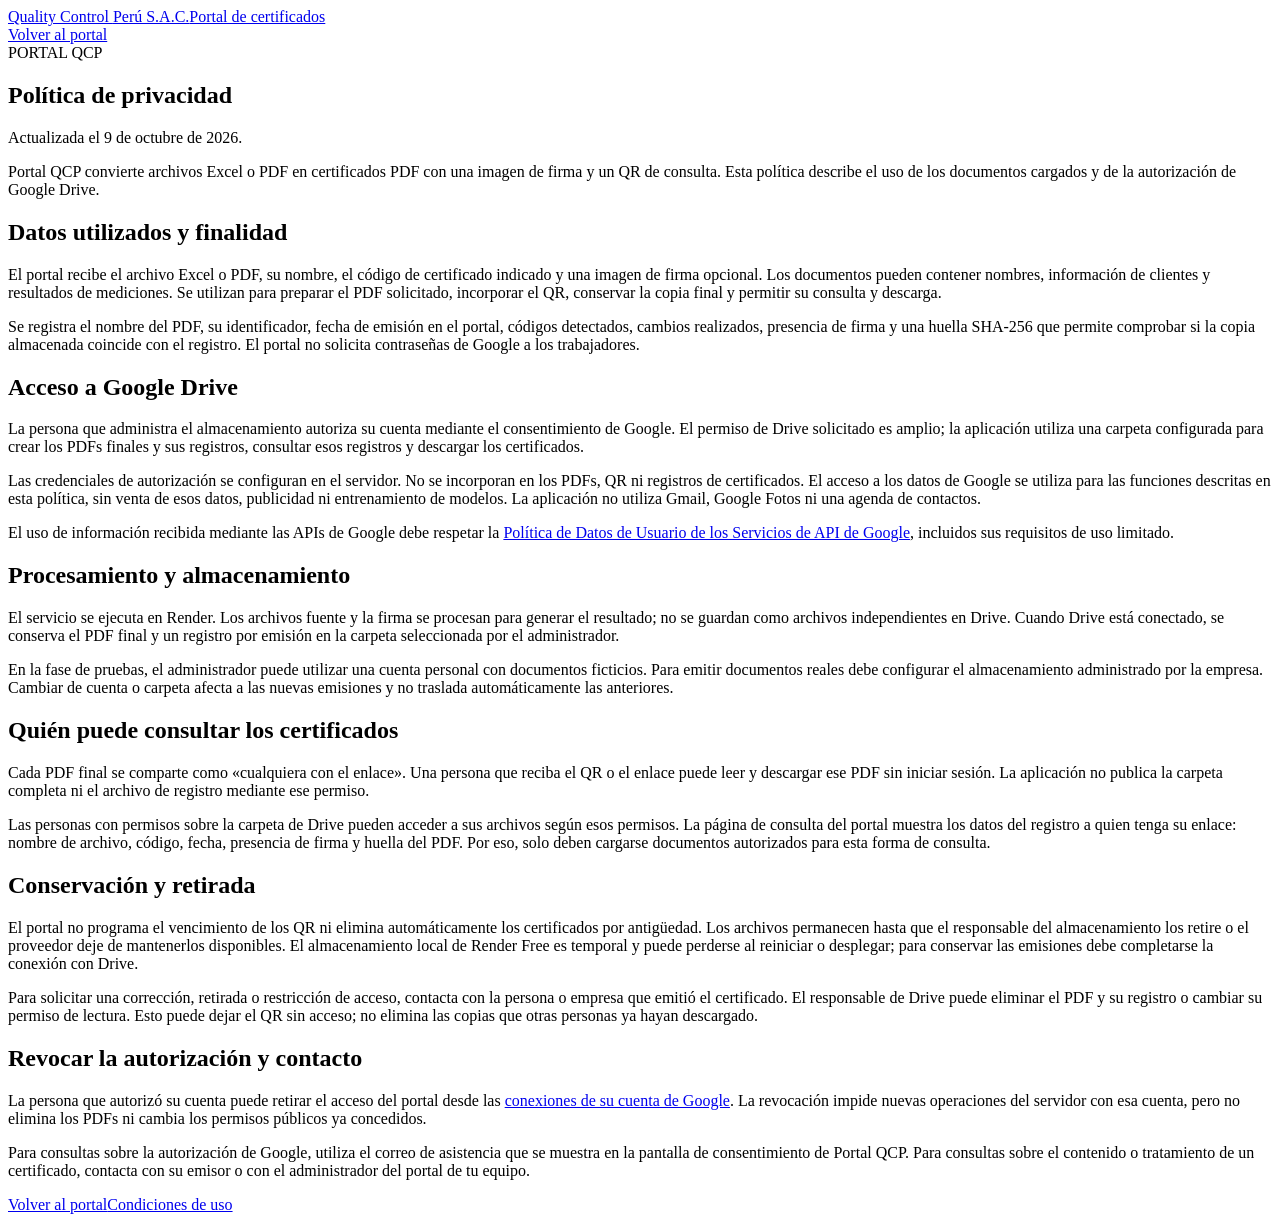
==== app/static/privacy.html @ 6f3899a9 "Publish privacy and usage pages for Google OAuth branding" ====
<!doctype html>
<html lang="es">
<head>
  <meta charset="utf-8">
  <meta name="viewport" content="width=device-width, initial-scale=1">
  <meta name="description" content="Cómo Portal QCP utiliza los archivos, la autorización de Google Drive y los enlaces de los certificados.">
  <title>Política de privacidad · Portal QCP</title>
  <link rel="icon" href="/static/logo.svg" type="image/svg+xml">
  <link rel="stylesheet" href="/static/style.css">
  <link rel="stylesheet" href="/static/legal.css">
</head>
<body>
  <header class="site-header"><div class="header-inner"><a class="brand" href="/" aria-label="Quality Control Perú S.A.C. · Inicio"><span class="brand-symbol" aria-hidden="true"></span><span class="brand-name">Quality Control <span>Perú S.A.C.</span><span class="brand-sub">Portal de certificados</span></span></a><nav class="header-nav" aria-label="Navegación principal"><a href="/">Volver al portal</a></nav></div></header>
  <main class="legal-layout">
    <article class="panel legal-content">
      <span class="eyebrow">PORTAL QCP</span>
      <h1>Política de privacidad</h1>
      <p class="legal-date">Actualizada el 9 de octubre de 2026.</p>
      <p>Portal QCP convierte archivos Excel o PDF en certificados PDF con una imagen de firma y un QR de consulta. Esta política describe el uso de los documentos cargados y de la autorización de Google Drive.</p>

      <h2>Datos utilizados y finalidad</h2>
      <p>El portal recibe el archivo Excel o PDF, su nombre, el código de certificado indicado y una imagen de firma opcional. Los documentos pueden contener nombres, información de clientes y resultados de mediciones. Se utilizan para preparar el PDF solicitado, incorporar el QR, conservar la copia final y permitir su consulta y descarga.</p>
      <p>Se registra el nombre del PDF, su identificador, fecha de emisión en el portal, códigos detectados, cambios realizados, presencia de firma y una huella SHA-256 que permite comprobar si la copia almacenada coincide con el registro. El portal no solicita contraseñas de Google a los trabajadores.</p>

      <h2>Acceso a Google Drive</h2>
      <p>La persona que administra el almacenamiento autoriza su cuenta mediante el consentimiento de Google. El permiso de Drive solicitado es amplio; la aplicación utiliza una carpeta configurada para crear los PDFs finales y sus registros, consultar esos registros y descargar los certificados.</p>
      <p>Las credenciales de autorización se configuran en el servidor. No se incorporan en los PDFs, QR ni registros de certificados. El acceso a los datos de Google se utiliza para las funciones descritas en esta política, sin venta de esos datos, publicidad ni entrenamiento de modelos. La aplicación no utiliza Gmail, Google Fotos ni una agenda de contactos.</p>
      <p>El uso de información recibida mediante las APIs de Google debe respetar la <a href="https://developers.google.com/terms/api-services-user-data-policy" rel="noopener noreferrer">Política de Datos de Usuario de los Servicios de API de Google</a>, incluidos sus requisitos de uso limitado.</p>

      <h2>Procesamiento y almacenamiento</h2>
      <p>El servicio se ejecuta en Render. Los archivos fuente y la firma se procesan para generar el resultado; no se guardan como archivos independientes en Drive. Cuando Drive está conectado, se conserva el PDF final y un registro por emisión en la carpeta seleccionada por el administrador.</p>
      <p>En la fase de pruebas, el administrador puede utilizar una cuenta personal con documentos ficticios. Para emitir documentos reales debe configurar el almacenamiento administrado por la empresa. Cambiar de cuenta o carpeta afecta a las nuevas emisiones y no traslada automáticamente las anteriores.</p>

      <h2>Quién puede consultar los certificados</h2>
      <p>Cada PDF final se comparte como «cualquiera con el enlace». Una persona que reciba el QR o el enlace puede leer y descargar ese PDF sin iniciar sesión. La aplicación no publica la carpeta completa ni el archivo de registro mediante ese permiso.</p>
      <p>Las personas con permisos sobre la carpeta de Drive pueden acceder a sus archivos según esos permisos. La página de consulta del portal muestra los datos del registro a quien tenga su enlace: nombre de archivo, código, fecha, presencia de firma y huella del PDF. Por eso, solo deben cargarse documentos autorizados para esta forma de consulta.</p>

      <h2>Conservación y retirada</h2>
      <p>El portal no programa el vencimiento de los QR ni elimina automáticamente los certificados por antigüedad. Los archivos permanecen hasta que el responsable del almacenamiento los retire o el proveedor deje de mantenerlos disponibles. El almacenamiento local de Render Free es temporal y puede perderse al reiniciar o desplegar; para conservar las emisiones debe completarse la conexión con Drive.</p>
      <p>Para solicitar una corrección, retirada o restricción de acceso, contacta con la persona o empresa que emitió el certificado. El responsable de Drive puede eliminar el PDF y su registro o cambiar su permiso de lectura. Esto puede dejar el QR sin acceso; no elimina las copias que otras personas ya hayan descargado.</p>

      <h2>Revocar la autorización y contacto</h2>
      <p>La persona que autorizó su cuenta puede retirar el acceso del portal desde las <a href="https://myaccount.google.com/connections" rel="noopener noreferrer">conexiones de su cuenta de Google</a>. La revocación impide nuevas operaciones del servidor con esa cuenta, pero no elimina los PDFs ni cambia los permisos públicos ya concedidos.</p>
      <p>Para consultas sobre la autorización de Google, utiliza el correo de asistencia que se muestra en la pantalla de consentimiento de Portal QCP. Para consultas sobre el contenido o tratamiento de un certificado, contacta con su emisor o con el administrador del portal de tu equipo.</p>
      <nav class="legal-nav" aria-label="Información del servicio"><a href="/">Volver al portal</a><a href="/condiciones">Condiciones de uso</a></nav>
    </article>
  </main>
</body>
</html>
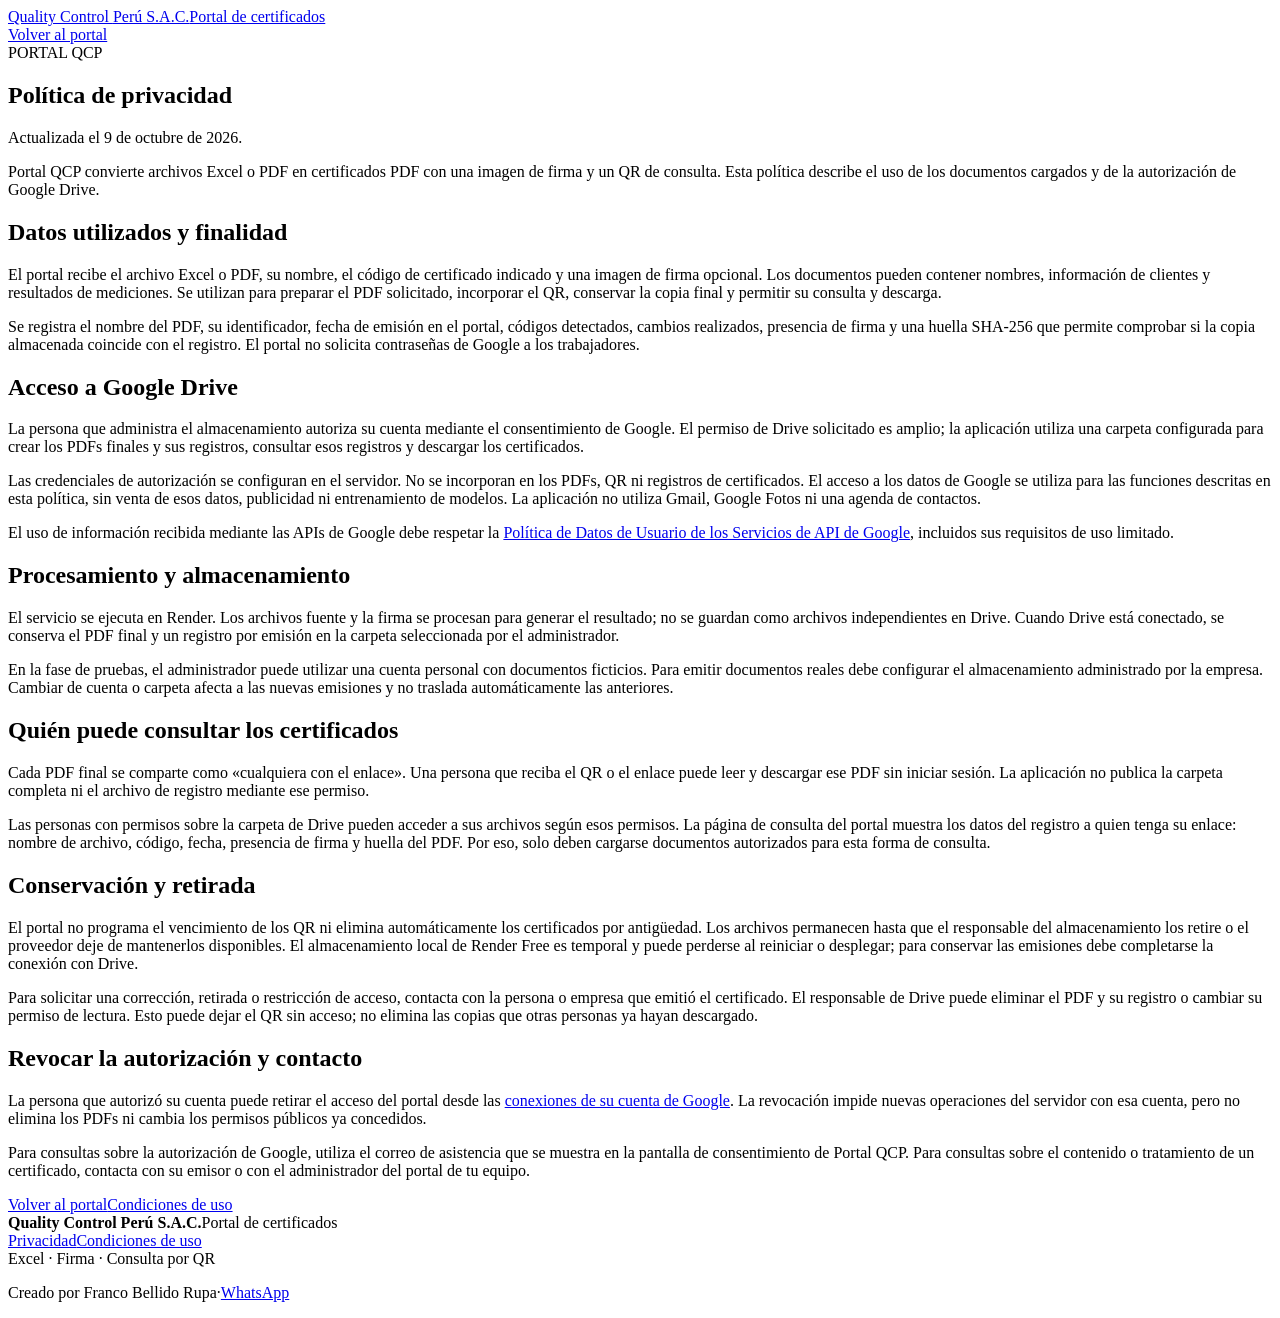
==== commit 17003ec6: "Añadir crédito del creador y contacto de WhatsApp al pie del portal" ====
--- a/app/static/privacy.html
+++ b/app/static/privacy.html
@@ -45,5 +45,11 @@
       <nav class="legal-nav" aria-label="Información del servicio"><a href="/">Volver al portal</a><a href="/condiciones">Condiciones de uso</a></nav>
     </article>
   </main>
+  <footer class="site-footer">
+    <div><strong>Quality Control Perú S.A.C.</strong><span>Portal de certificados</span></div>
+    <nav aria-label="Información del servicio"><a href="/privacidad">Privacidad</a><a href="/condiciones">Condiciones de uso</a></nav>
+    <span>Excel · Firma · Consulta por QR</span>
+    <p class="creator-credit"><span>Creado por Franco Bellido Rupa</span><span aria-hidden="true">·</span><a href="https://wa.me/51928701942" target="_blank" rel="noopener noreferrer" aria-label="Contactar a Franco Bellido Rupa por WhatsApp (abre en una nueva pestaña)">WhatsApp</a></p>
+  </footer>
 </body>
 </html>
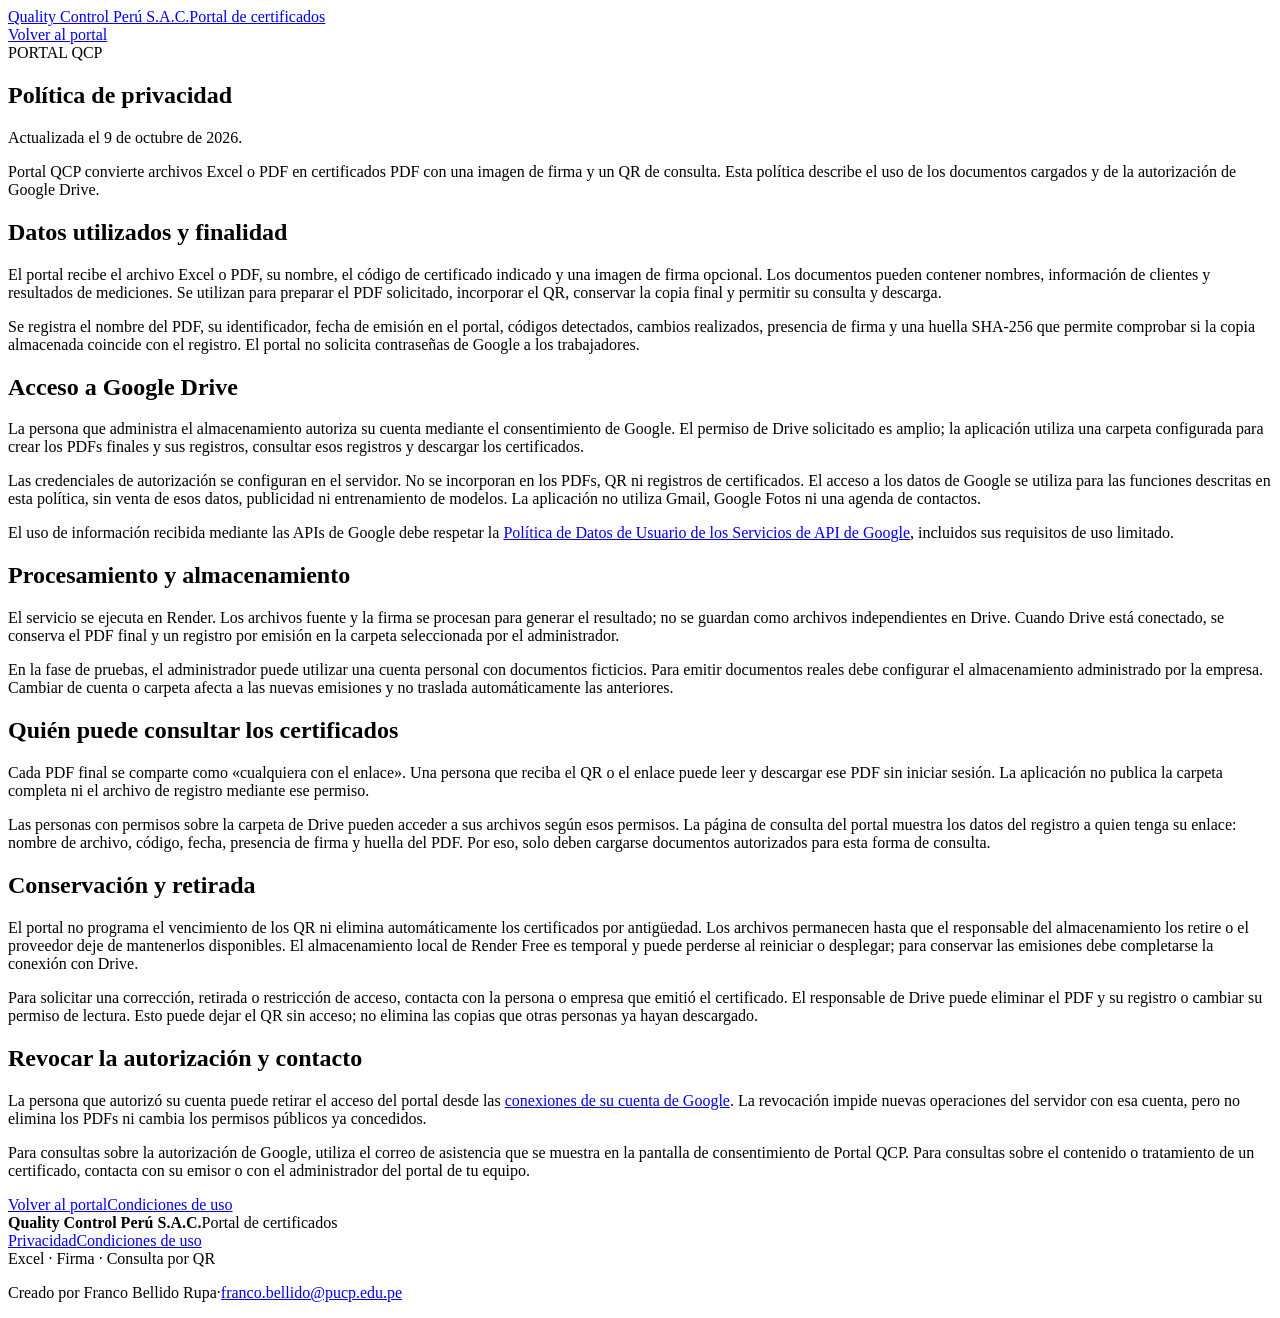
==== commit de0e788e: "Reducir trabajo repetido al convertir certificados y actualizar contacto" ====
--- a/app/static/privacy.html
+++ b/app/static/privacy.html
@@ -49,7 +49,7 @@
     <div><strong>Quality Control Perú S.A.C.</strong><span>Portal de certificados</span></div>
     <nav aria-label="Información del servicio"><a href="/privacidad">Privacidad</a><a href="/condiciones">Condiciones de uso</a></nav>
     <span>Excel · Firma · Consulta por QR</span>
-    <p class="creator-credit"><span>Creado por Franco Bellido Rupa</span><span aria-hidden="true">·</span><a href="https://wa.me/51928701942" target="_blank" rel="noopener noreferrer" aria-label="Contactar a Franco Bellido Rupa por WhatsApp (abre en una nueva pestaña)">WhatsApp</a></p>
+    <p class="creator-credit"><span>Creado por Franco Bellido Rupa</span><span aria-hidden="true">·</span><a href="mailto:franco.bellido@pucp.edu.pe">franco.bellido@pucp.edu.pe</a></p>
   </footer>
 </body>
 </html>
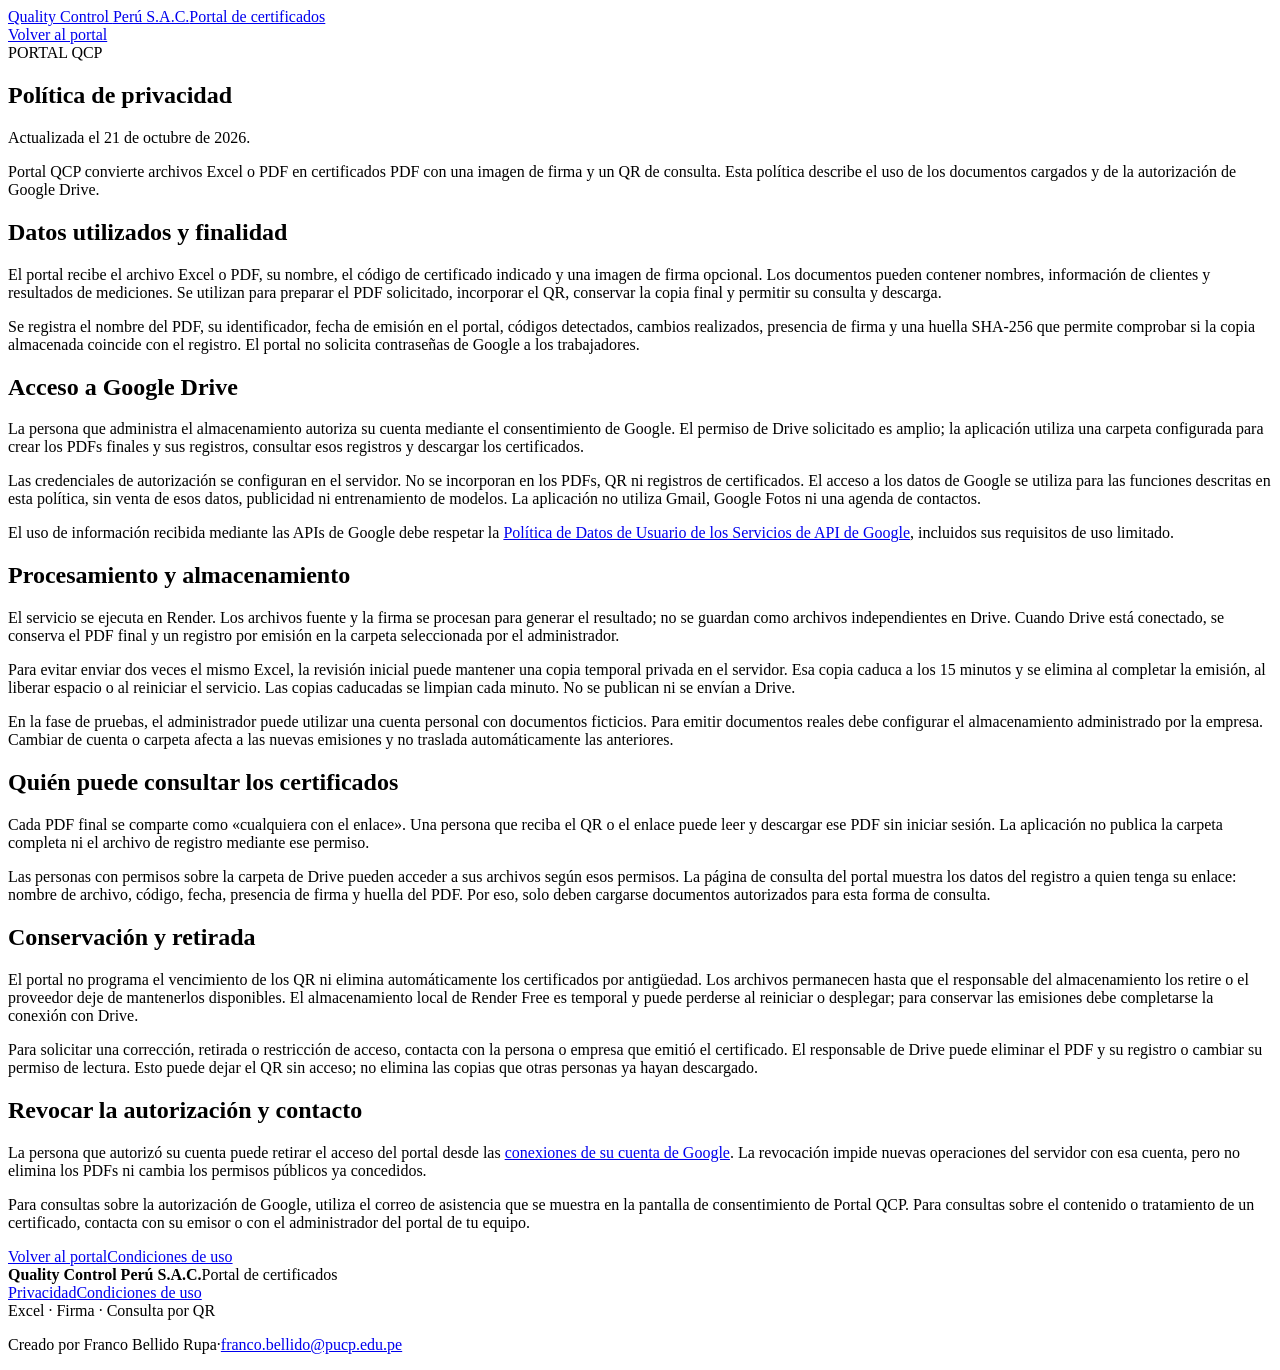
==== commit beeb23d2: "Restaurar portada QCP y evitar la doble carga de Excel" ====
--- a/app/static/privacy.html
+++ b/app/static/privacy.html
@@ -5,7 +5,7 @@
   <meta name="viewport" content="width=device-width, initial-scale=1">
   <meta name="description" content="Cómo Portal QCP utiliza los archivos, la autorización de Google Drive y los enlaces de los certificados.">
   <title>Política de privacidad · Portal QCP</title>
-  <link rel="icon" href="/static/logo.svg" type="image/svg+xml">
+  <link rel="icon" href="/static/qcp-emblem.png" type="image/png">
   <link rel="stylesheet" href="/static/style.css">
   <link rel="stylesheet" href="/static/legal.css">
 </head>
@@ -15,7 +15,7 @@
     <article class="panel legal-content">
       <span class="eyebrow">PORTAL QCP</span>
       <h1>Política de privacidad</h1>
-      <p class="legal-date">Actualizada el 9 de octubre de 2026.</p>
+      <p class="legal-date">Actualizada el 21 de octubre de 2026.</p>
       <p>Portal QCP convierte archivos Excel o PDF en certificados PDF con una imagen de firma y un QR de consulta. Esta política describe el uso de los documentos cargados y de la autorización de Google Drive.</p>
 
       <h2>Datos utilizados y finalidad</h2>
@@ -29,6 +29,7 @@
 
       <h2>Procesamiento y almacenamiento</h2>
       <p>El servicio se ejecuta en Render. Los archivos fuente y la firma se procesan para generar el resultado; no se guardan como archivos independientes en Drive. Cuando Drive está conectado, se conserva el PDF final y un registro por emisión en la carpeta seleccionada por el administrador.</p>
+      <p>Para evitar enviar dos veces el mismo Excel, la revisión inicial puede mantener una copia temporal privada en el servidor. Esa copia caduca a los 15 minutos y se elimina al completar la emisión, al liberar espacio o al reiniciar el servicio. Las copias caducadas se limpian cada minuto. No se publican ni se envían a Drive.</p>
       <p>En la fase de pruebas, el administrador puede utilizar una cuenta personal con documentos ficticios. Para emitir documentos reales debe configurar el almacenamiento administrado por la empresa. Cambiar de cuenta o carpeta afecta a las nuevas emisiones y no traslada automáticamente las anteriores.</p>
 
       <h2>Quién puede consultar los certificados</h2>
